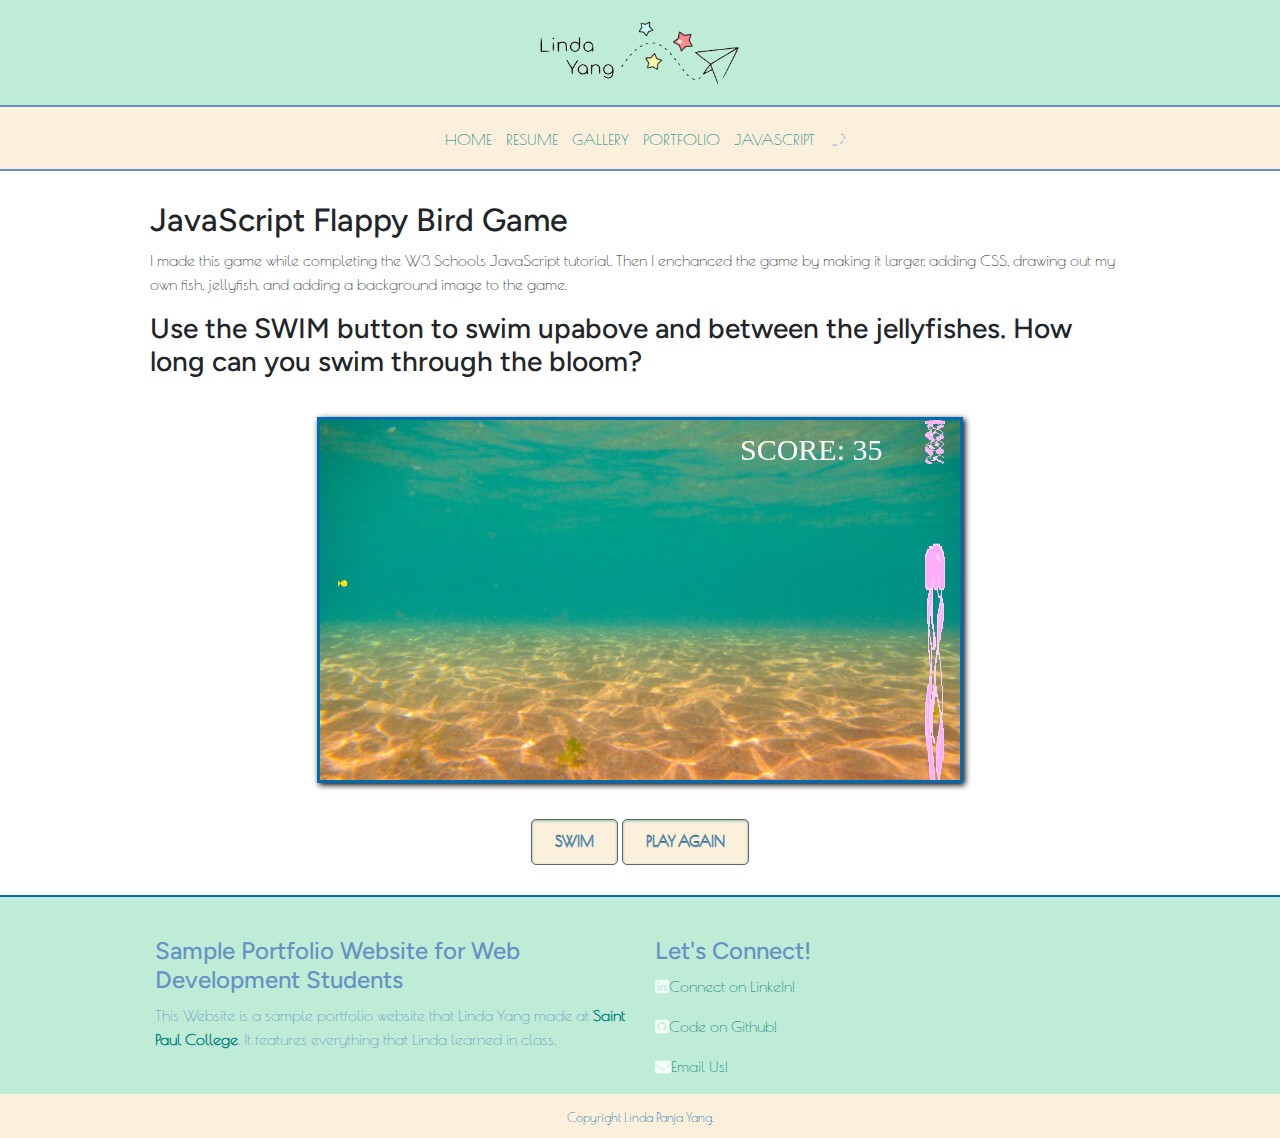
==== javascript.html @ c0836512 "Initial Publish" ====
<!DOCTYPE html>
<html lang='en'>
<head>
  <meta charset="UTF-8">
  <meta name="viewport" content="width=device-width, initial-scale=1.0">
  <meta name="description" content="This is an example of a meta description. This will often show up in search results so it is important to write a high quality description for each page of a website">
  <title>Final Project</title>
  <link rel="stylesheet" href="https://cdnjs.cloudflare.com/ajax/libs/font-awesome/4.7.0/css/font-awesome.min.css">
  <!-- Bootstrap Stylesheet-->
  <link rel="stylesheet" href="https://cdn.jsdelivr.net/npm/bootstrap@4.6.1/dist/css/bootstrap.min.css">
  <link rel="stylesheet" type="text/css" href="style.css">
<body onload="startGame()">
  <header>
    <img src="images/logo.png" height= "100px" width="275px" alt="logo" class="img-fluid logo">
  </header>
 <nav>
    <ul>
      <li><a href="index.html">HOME</a></li>
      <li><a href="resume.html">RESUME</a></li>
      <li><a href="gallery.html">GALLERY</a></li>
      <li><a href="portfolio.html">PORTFOLIO</a></li>
      <li><a href="javascript.html">JAVASCRIPT</a></li>
      <img src="images/plane4.gif" alt="gif" class="gif">
    </ul>
  </nav>
  <main>
    <h2>JavaScript Flappy Bird Game</h2>
    <p>I made this game while completing the W3 Schools JavaScript tutorial. Then I enchanced the game by making it larger, adding CSS, drawing out my own fish, jellyfish, and adding a background image to the game.</p>
    <h3>Use the SWIM button to swim upabove and between the jellyfishes. How long can you swim through the bloom?</h3>
   <center><div id="game" ></div>
   <div class="game-controls desktop">
  <button class="myButton" onmousedown="accelerate(-0.2)" onmouseup="accelerate(0.05)">SWIM</button>
  <a href="" ><button class="myButton">PLAY AGAIN</button></a>
</div>
          
<div class="game-controls mobile">
  <button class="myButton" ontouchstart="accelerate(-0.2)" ontouchend="accelerate(0.05)">SWIM</button>
  <a href="" ><button class="myButton">PLAY AGAIN</button></a>
</div>


<!-- This is the JavaScript for the game-->

   <script>

      var myGamePiece;
      var myObstacles = [];
      var myScore;
      /* Add variables for the height and width */
var canvasWidth = 640;
var canvasHeight = 360;
/*Test to see if I have a screen less than 768 pixels and if so, change the canvas size */
if (window.innerWidth < 768){
  canvasWidth = 300;
  canvasHeight= 300;
}


      
      function startGame() {
          myGamePiece = new component(30, 30, "images/fishy.gif", 10, 120, "image");
          myGamePiece.gravity = 0.05;
          myScore = new component("30px", "Consolas", "white", 420, 40, "text");
          myGameArea.start();
      }    
      var myGameArea = {
          canvas : document.createElement("canvas"),
          start : function() {
              this.canvas.width = canvasWidth;
              this.canvas.height = canvasHeight;
              this.context = this.canvas.getContext("2d");
              var myGame = document.getElementById("game");
              myGame.insertBefore(this.canvas, myGame.childNodes[0]);        
              this.frameNo = 0;
              this.interval = setInterval(updateGameArea, 20);
           },
          clear : function() {
              this.context.clearRect(0, 0, this.canvas.width, this.canvas.height);
          }
      }
      function component(width, height, color, x, y, type) {
          this.type = type;
          if (type == "image") {
          this.image = new Image();
          this.image.src = color;
          }
          this.score = 0;
          this.width = width;
          this.height = height;
          this.speedX = 0;
          this.speedY = 0;    
          this.x = x;
          this.y = y;
          this.gravity = 0;
          this.gravitySpeed = 0;
          this.update = function() {
              ctx = myGameArea.context;
              if (this.type == "text") {
                  ctx.font = this.width + " " + this.height;
                  ctx.fillStyle = color;
                  ctx.fillText(this.text, this.x, this.y);
              } else if (type == "image") {
                ctx.drawImage(this.image,
                  this.x,
                  this.y,
                  this.width, this.height);}
               else {
                  ctx.fillStyle = color;
                  ctx.fillRect(this.x, this.y, this.width, this.height);
              }
          }
          this.newPos = function() {
              this.gravitySpeed += this.gravity;
              this.x += this.speedX;
              this.y += this.speedY + this.gravitySpeed;
              this.hitBottom();
          }
          this.hitBottom = function() {
              var rockbottom = myGameArea.canvas.height - this.height;
              if (this.y > rockbottom) {
                  this.y = rockbottom;
                  this.gravitySpeed = 0;
              }
           }
          this.crashWith = function(otherobj) {
              var myleft = this.x;
              var myright = this.x + (this.width);
              var mytop = this.y;
              var mybottom = this.y + (this.height);
              var otherleft = otherobj.x;
              var otherright = otherobj.x + (otherobj.width);
              var othertop = otherobj.y;
              var otherbottom = otherobj.y + (otherobj.height);
              var crash = true;
              if ((mybottom < othertop) || (mytop > otherbottom) || (myright < otherleft) || (myleft > otherright)) {
                  crash = false;
              }
              return crash;
          }
      }
      
      function updateGameArea() {
          var x, height, gap, minHeight, maxHeight, minGap, maxGap;
          for (i = 0; i < myObstacles.length; i += 1) {
              if (myGamePiece.crashWith(myObstacles[i])) {
                  return;
              } 
          }
          myGameArea.clear();
          myGameArea.frameNo += 1;
          if (myGameArea.frameNo == 1 || everyinterval(150)) {
              x = myGameArea.canvas.width;
              minHeight = 20;
              maxHeight = 200;
              height = Math.floor(Math.random()*(maxHeight-minHeight+1)+minHeight);
              minGap = 50;
              maxGap = 200;
              gap = Math.floor(Math.random()*(maxGap-minGap+1)+minGap);
              myObstacles.push(new component(20, height, "images/jellyfish.gif", x, 0, "image"));
              myObstacles.push(new component(20, x - height - gap, "images/jellyfish.gif", x, height + gap, "image"));
          }
          for (i = 0; i < myObstacles.length; i += 1) {
              myObstacles[i].x += -1;
              myObstacles[i].update();
          }
          myScore.text="SCORE: " + myGameArea.frameNo;
          myScore.update();
          myGamePiece.newPos();
          myGamePiece.update();
      }
      
      function everyinterval(n) {
          if ((myGameArea.frameNo / n) % 1 == 0) {return true;}
          return false;
      }
      
      function accelerate(n) {
          myGamePiece.gravity = n;
      }
   </script></center>
  </main>
<footer>
    <div class="row footer1000">
      <div class="col-sm-6">
        <h4>Sample Portfolio Website for Web Development Students</h4>
        <p>This Website is a sample portfolio website that Linda Yang made at <a href="https://saintpaul.edu" target="_blank"><b>Saint Paul College</b></a>. It features everything that Linda learned in class.</p>
      </div>
      <div class="col-sm-6">
        <h4>Let's Connect!</h4>
        <a href="https://www.linkedin.com/in/linda-yang-407974254/" target="_blank">
          <p><i class="fa fa-linkedin-square" aria-hidden="true"></i>Connect on LinkeIn!</p></a>
        <a href="https://github.com/YangAb09" target="_blank">
          <p><i class="fa fa-github-square" aria-hidden="true"></i>Code on Github!</p></a>
        <a href="mailto:abyajj09@gmail.com">
          <p><i class="fa fa-envelope" aria-hidden="true"></i>Email Us!</p></a>
      </div>
    </div>
    <div class="footer-bottom">
      <small>Copyright Linda Panja Yang.</small>
    </div>
  </footer>
  <!--jQuery, Popper, and Bootstrap Javascript files-->
  <script src="https://cdn.jsdelivr.net/npm/jquery@3.6.0/dist/jquery.slim.min.js"></script>
  <script src="https://cdn.jsdelivr.net/npm/popper.js@1.16.1/dist/umd/popper.min.js"></script>
  <script src="https://cdn.jsdelivr.net/npm/bootstrap@4.6.1/dist/js/bootstrap.bundle.min.js"></script>
</body>
</html>
---- style.css ----
@import url('https://fonts.googleapis.com/css2?family=Cormorant+Garamond&family=Montserrat:wght@400;500&family=Poiret+One&family=Raleway:ital@1&family=Roboto:ital,wght@0,300;1,300&family=Signika:wght@300&family=Sono&family=Spicy+Rice&display=swap');
@import url('https://fonts.googleapis.com/css2?family=Cormorant+Garamond&family=Figtree&family=Montserrat:wght@400;500&family=Poiret+One&family=Raleway:ital@1&family=Roboto:ital,wght@0,300;1,300&family=Signika:wght@300&family=Sono&family=Spicy+Rice&display=swap');

h1{
font-family: 'Figtree', sans-serif;
text-align: center;
}

h2{
font-family: 'Figtree', sans-serif;
}

h3{
font-family: 'Figtree', sans-serif;
}

h4{
	font-family: 'Figtree', sans-serif;
	text-align: left;
}

.logo {
margin: 0 auto;
display: block;
padding:5px;
}

.img-fluid {
max-width: 100%;
height: auto;
}

.sky{
box-shadow: 1px 1px 5px 1px #666666;
max-width: 100%;
height: auto;
margin-bottom: 10px;
}

body{
font-family: 'Poiret One', sans-serif;
margin: 0;
}

header{
	background-color: #bfecd7;
	padding: 5px;
}

/* Colors */
/* #eeeed6 #ffb3b3 #ffcccc*/
nav{
	background-color: #FAF0DC;
	border-top: 2px solid #6592c4;
	border-bottom: 2px solid #6592c4;
}

nav ul{
	list-style-type: none;
	text-align: center;
	padding-top: 20px;
}

nav li{
	display: inline;
}

nav a{
	text-decoration: none;
	padding-right: 10px;
}

a:link{
color: teal;
}
a:visited{
color: royalblue;
}
a:hover{
color: blue;
}
a:active{
color: black;
}

.gif{
	padding-bottom: 4px;
	height: 25px;
}

.home-hero img{
	float:right;
	margin-right: 40px;
	margin-top:30px;
	display: block;
	border-radius: 50%;
	padding: 5px;
  background-color: black;
}

.home-hero{
	min-height: 300px;
	background-image: url(images/sky.jpg);
	background-size: cover;
	padding-top: 20px;
	color: white;
	text-shadow: 1px 1px 0 black;
	border-bottom: 2px solid #6592c4;
  }

main{
	max-width: 1000px;
	margin: 20px auto;
	padding: 10px;
}

hr {
    margin: 60px auto;
    border: 0;
    height: 1px;
    background-image: linear-gradient(to right, rgba(0, 0, 0, 0), rgba(0, 0, 0, 0.75), rgba(0, 0, 0, 0));
}

button{
	background-color: #FAF0DC;
  color: #6592c4;
  padding: 3px 15px;
  border-radius: 5px;
}

.myButton:hover {
    background: linear-gradient(to bottom, #ffcc99 5%, #ffb3b3 100%);
    background-color: #FAF0DC;
}

.myButton {
    box-shadow: inset 0px 1px 3px 0px #91b8b3;
    background-color: #FAF0DC;
    border-radius: 5px;
    border: 1px solid #566963;
    display: inline-block;
    cursor: pointer;
    color:  #6592c4;
    font-family: Poiret One;
    font-size: 15px;
    font-weight: bold;
    padding: 11px 23px;
    text-decoration: none;
    text-shadow: 0px -1px 0px #2b665e;
}

footer{
	text-align: center;
	border-top: 2px solid #006bb3;
	background-color: #bfecd7;
}

.footer1000 {
    padding-top: 40px;
    color: #6592c4;
    max-width: 1000px;
    margin: 0 auto;
}

.footer-icons h2 {
    margin-top: 0;
}

.big-4 i.fa{
    font-size: 6em;
    color: #bfecd7;
}

.fa{
    display: inline-block;
    font: normal normal normal 14px/1 FontAwesome;
    font-size: inherit;
    text-rendering: auto;
    color: mintcream;
  }

  .footer-bottom {
    background-color:#FAF0DC;
    padding: 10px;
    color: #006bb3;
    text-align: center;
    width: 100%;
    margin: 0 auto;
  }

p {
    margin-top: 0;
    margin-bottom: 1rem;
    text-align: left;
}

/* Resume */
.resume {
    margin: 30px auto;
    border: 1px solid #dddddd;
    box-shadow: 2px 2px 2px #333333;
    padding: 30px 5%;
    max-width: 800px;
}

/* Gallery */
.col-sm-6{
	max-width: 50%;
  margin: 0 auto;
}

.gallery .preview{
    width:100%;
    height:auto;
    padding-bottom: 20px;
}

.gallery .preview img#preview {
    padding: 10px;
    max-width: 100%;
    height: auto;
    margin: 10 auto;
    display: block;
    box-shadow: 5px 5px 15px 2px #666666;
    border: 10px solid white;
    margin-top: 10px;
}

.gallery .gallery-thumbnails img {
    width:100px;
    height:75px;
    margin: 3px 10px 10px 0;
    box-shadow: 1px 1px 5px 1px #666666;
    border: 2px solid #ddd;
}

.example {
    box-shadow: 4px 4px 4px grey;
    margin: 10px;
}

img{
    vertical-align: middle;
    border-style: none;
}

*, ::after, ::before {
    box-sizing: border-box;
}


/* Table */
td, th{
  border: 2px solid black;
  padding: 5px 10px
  }

th{
  background-color: #b3b3ff;
  color: white;
}

form{
	background-color: #e6f9ff;
	border: 1px solid teal;
	padding: 20px;
	max-width: 350px;
	margin: 0 auto;
	box-shadow: 4px 4px 4px teal;
}

/* Image of me */
.person{
	float: right;
	padding: 25px;
	display: block;
	margin-right: 20px;
	max-width: 50%;
	height: auto;
}

/* JavaScript Game */
input, textarea{
	margin-bottom: 1em;
	display: block;
}

 canvas{
 	border:3px solid #006bb3;
  background-image: url(images/sand.jpg);
  margin:0 auto;
  box-shadow: 2px 2px 6px black;
  margin-bottom: 30px;
  margin-top: 30px;
}

.gamecontrol{
margin-top: 20px;
text-align: center;
}

/* CSS for Tablets */

@media only screen and (max-width: 1024px){
	h1{
		font-size: 2em;
	}


}

/* CSS for Smartphones */

@media only screen and (max-width 768px){
	h1{
		font-size: 1.5em;
	}
}


/* JavaScript Game changes for mobile */
.mobile{
	display:none;
}
@media only screen and (max-width: 768px){
	.desktop{
		display:none;
	}
	.mobile{
		display: block;
		touch-action: manipulation;
	}
}
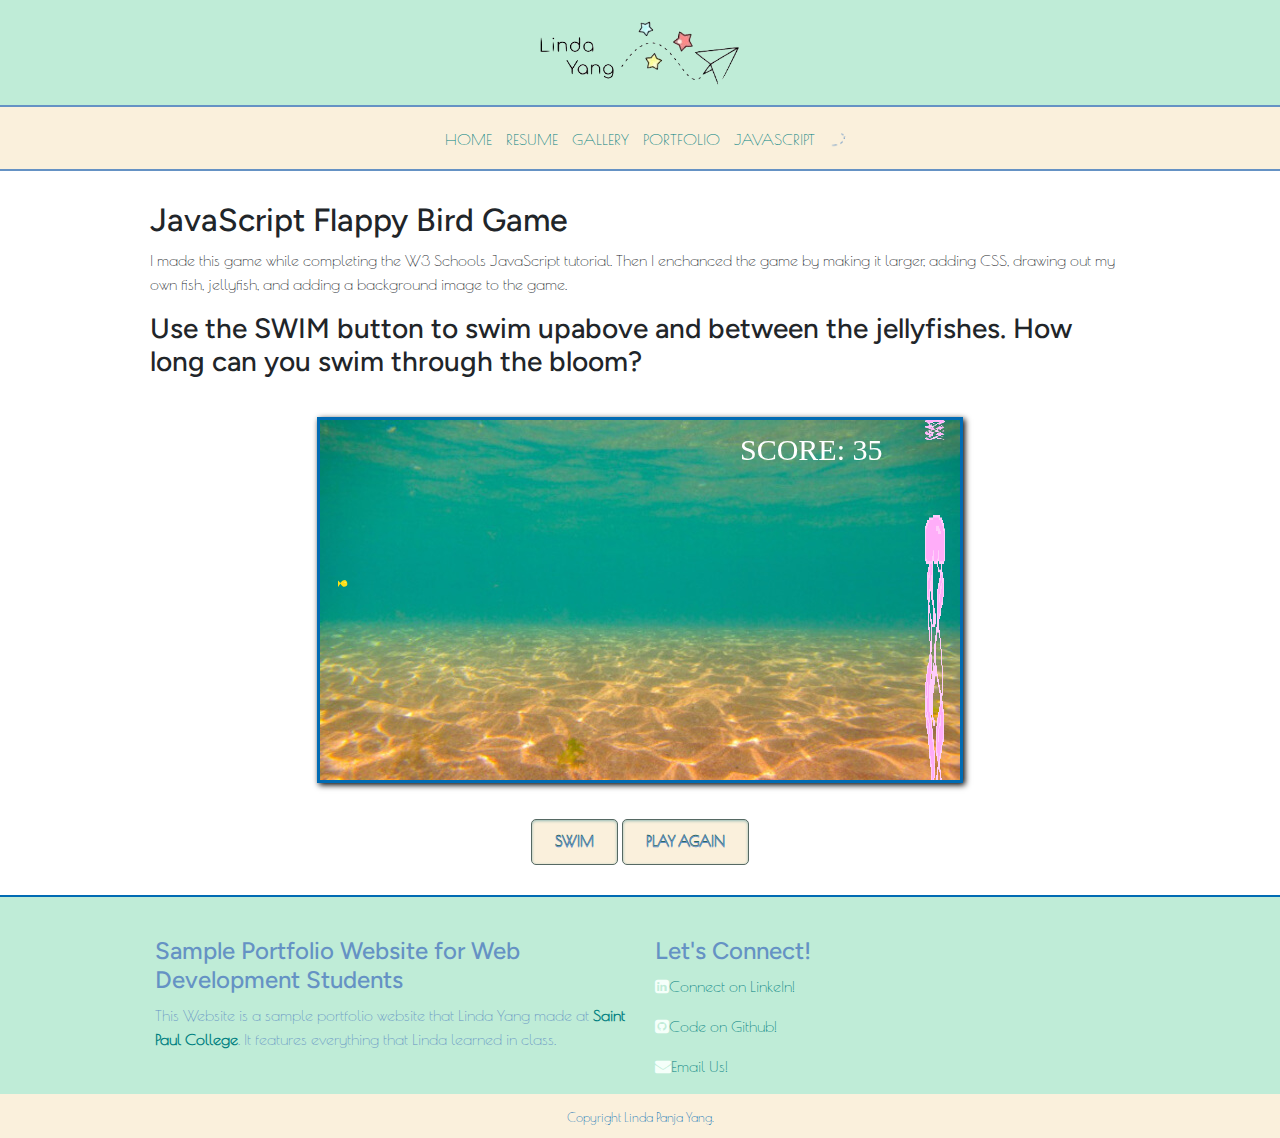
==== commit bc4cef6f: "Add files via upload" ====
--- a/javascript.html
+++ b/javascript.html
@@ -28,35 +28,27 @@
     <p>I made this game while completing the W3 Schools JavaScript tutorial. Then I enchanced the game by making it larger, adding CSS, drawing out my own fish, jellyfish, and adding a background image to the game.</p>
     <h3>Use the SWIM button to swim upabove and between the jellyfishes. How long can you swim through the bloom?</h3>
    <center><div id="game" ></div>
-   <div class="game-controls desktop">
-  <button class="myButton" onmousedown="accelerate(-0.2)" onmouseup="accelerate(0.05)">SWIM</button>
-  <a href="" ><button class="myButton">PLAY AGAIN</button></a>
-</div>
-          
-<div class="game-controls mobile">
-  <button class="myButton" ontouchstart="accelerate(-0.2)" ontouchend="accelerate(0.05)">SWIM</button>
-  <a href="" ><button class="myButton">PLAY AGAIN</button></a>
-</div>
-
-
+    <div class="game-controls desktop">
+      <button class="myButton" onmousedown="accelerate(-0.2)" onmouseup="accelerate(0.05)">SWIM</button>
+      <a href="" ><button class="myButton">PLAY AGAIN</button></a>
+    </div>         
+    <div class="game-controls mobile">
+      <button class="myButton" ontouchstart="accelerate(-0.2)" ontouchend="accelerate(0.05)">SWIM</button>
+      <a href="" ><button class="myButton">PLAY AGAIN</button></a>
+    </div>
 <!-- This is the JavaScript for the game-->
-
-   <script>
-
+    <script>
       var myGamePiece;
       var myObstacles = [];
       var myScore;
       /* Add variables for the height and width */
-var canvasWidth = 640;
-var canvasHeight = 360;
-/*Test to see if I have a screen less than 768 pixels and if so, change the canvas size */
-if (window.innerWidth < 768){
-  canvasWidth = 300;
-  canvasHeight= 300;
-}
-
-
-      
+      var canvasWidth = 640;
+      var canvasHeight = 360;
+      /*Test to see if I have a screen less than 768 pixels and if so, change the canvas size */
+      if (window.innerWidth < 768){
+        canvasWidth = 300;
+        canvasHeight= 300;
+      }
       function startGame() {
           myGamePiece = new component(30, 30, "images/fishy.gif", 10, 120, "image");
           myGamePiece.gravity = 0.05;
@@ -138,7 +130,7 @@
               return crash;
           }
       }
-      
+
       function updateGameArea() {
           var x, height, gap, minHeight, maxHeight, minGap, maxGap;
           for (i = 0; i < myObstacles.length; i += 1) {
@@ -177,9 +169,9 @@
       function accelerate(n) {
           myGamePiece.gravity = n;
       }
-   </script></center>
+    </script></center>
   </main>
-<footer>
+  <footer>
     <div class="row footer1000">
       <div class="col-sm-6">
         <h4>Sample Portfolio Website for Web Development Students</h4>
